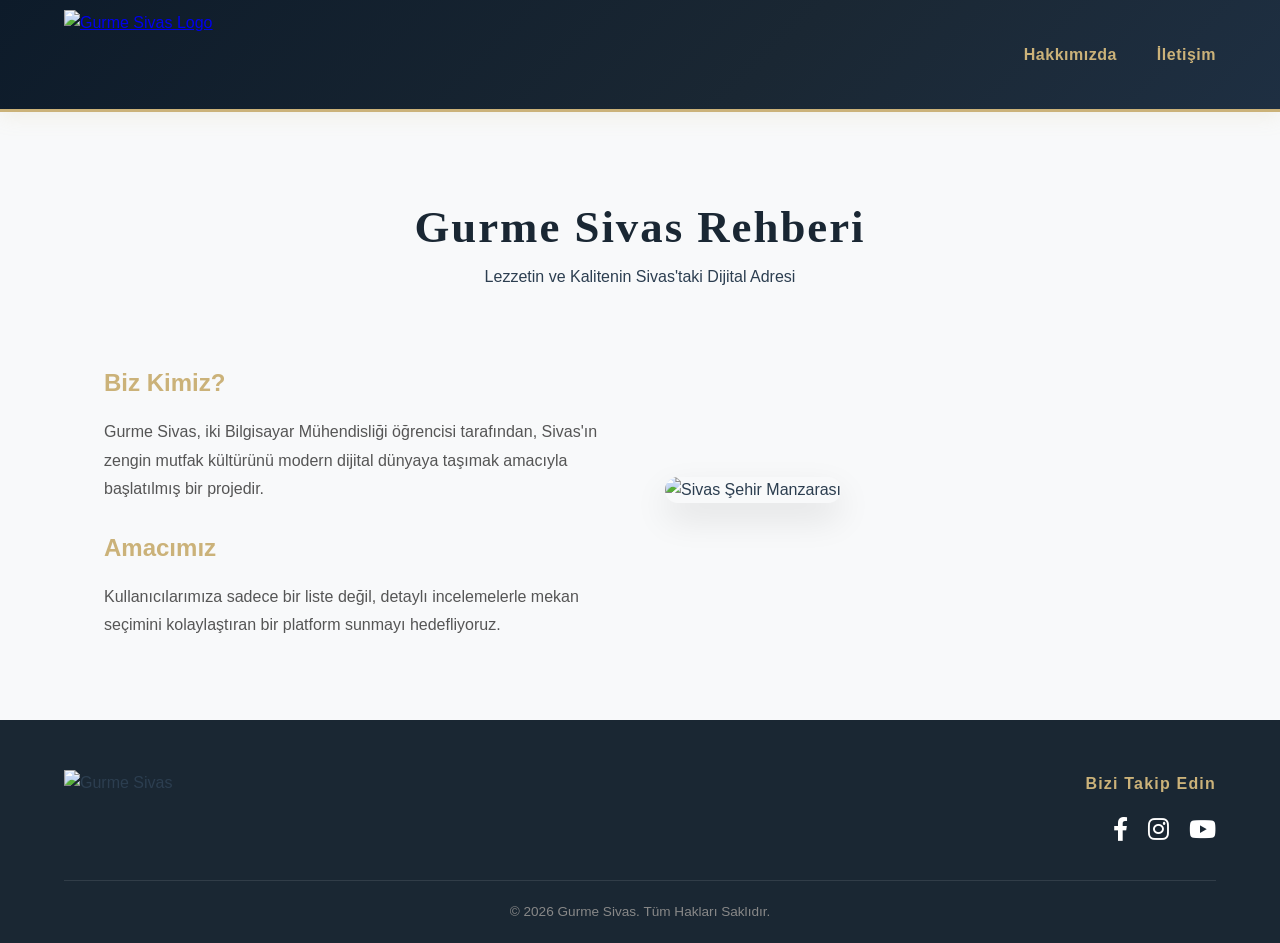
==== about.html @ ea442761 "Add files via upload" ====
<!DOCTYPE html>
<html lang="tr">
<head>
    <meta charset="UTF-8">
    <meta name="viewport" content="width=device-width, initial-scale=1.0">
    <meta name="description" content="Sivas yöresel lezzetleri ve en iyi restoran rehberi. Sivas köftesi, katmer ve madımak aşı nerede yenir keşfedin.">
    <link rel="icon" href="data:,">
    <title>Hakkımızda | Gurme Sivas</title>
    <link rel="stylesheet" href="https://cdnjs.cloudflare.com/ajax/libs/font-awesome/6.0.0/css/all.min.css">
    <link rel="stylesheet" href="style.css">
</head>
<body>

    <a href="#main" class="skip-link">Ana İçeriğe Atla</a>

    <header></header>

    <main id="main">
        <section class="about-container">
            <div class="about-header">
                <h1>Gurme Sivas Rehberi</h1>
                <p>Lezzetin ve Kalitenin Sivas'taki Dijital Adresi</p>
            </div>

            <div class="about-content">
                <div class="about-text">
                    <h2>Biz Kimiz?</h2>
                    <p>
                        Gurme Sivas, iki Bilgisayar Mühendisliği öğrencisi tarafından, Sivas'ın zengin mutfak kültürünü
                        modern dijital dünyaya taşımak amacıyla başlatılmış bir projedir.
                    </p>
                    <h2>Amacımız</h2>
                    <p>
                        Kullanıcılarımıza sadece bir liste değil, detaylı incelemelerle mekan seçimini kolaylaştıran bir platform sunmayı hedefliyoruz.
                    </p>
                </div>
                <div class="about-image">
                    <img src="assets/images/sivas-manzara.webp" alt="Sivas Şehir Manzarası" loading="lazy">
                </div>
            </div>
        </section>
    </main>

    <footer></footer>

    <script src="header.js"></script>
    <script src="footer.js"></script>
</body>
</html>
---- style.css ----
/* Temel sıfırlamalar (Farklı tarayıcılarda site kaymasın diye) */
* {
    margin: 0;
    padding: 0;
    box-sizing: border-box;
}

body {
    font-family: 'Inter', -apple-system, BlinkMacSystemFont, "Segoe UI", Roboto, sans-serif; /* Modern ve okunaklı font seçimi */
    background-color: #f8f9fa;
    color: #2c3e50;
    line-height: 1.6;
    display: flex;
    flex-direction: column;
    min-height: 100vh; /* İçerik az olsa bile footer hep en altta kalsın diye */
}

/* Üst Menü Tasarımı */
header {
    background: linear-gradient(135deg, #0d1b2a 0%, #1a2733 60%, #1e2f42 100%);
    border-bottom: 3px solid #cbb279;
    padding: 0.6rem 5%;
    position: sticky; /* Kullanıcı aşağı kaydırsa da menü hep tepede kalsın */
    top: 0;
    z-index: 1000;
    box-shadow: 0 4px 20px rgba(203, 178, 121, 0.15);
}

nav {
    display: flex;
    justify-content: space-between; /* Logo sola, menü linkleri sağa yaslansın */
    align-items: center;
    max-width: 1200px;
    margin: 0 auto;
}

.logo img {
    height: 90px;
    width: auto;
    display: block;
    transition: transform 0.3s ease; /* Hover animesi için ufak bir gecikme */
}

    .logo img:hover {
        transform: scale(1.05); /* Üzerine gelince hafif büyüme efekti */
    }

nav ul {
    display: flex;
    list-style: none;
    gap: 2.5rem;
}

    nav ul li a {
        text-decoration: none;
        color: #cbb279;
        font-weight: 600;
        font-size: 1rem;
        letter-spacing: 0.5px;
        transition: color 0.3s ease;
        position: relative;
    }

        /* Linklerin altına hover olunca soldan sağa kayan çizgi efekti */
        nav ul li a::after {
            content: '';
            position: absolute;
            bottom: -4px;
            left: 0;
            width: 0;
            height: 2px;
            background: #cbb279;
            transition: width 0.3s ease;
        }

        nav ul li a:hover {
            color: #ffffff;
        }

            nav ul li a:hover::after {
                width: 100%;
                background: #ffffff;
            }

/* Ana Sayfa Karşılama Alanı (Hero) */
.hero {
    position: relative;
    height: 400px;
    background-image: url('assets/images/hero-bg.webp'); /* Performans için WebP */
    background-size: cover;
    background-position: center;
    display: flex;
    align-items: center;
    justify-content: center;
    text-align: center;
    margin-bottom: 3rem;
}

.hero-overlay {
    position: absolute;
    top: 0;
    left: 0;
    width: 100%;
    height: 100%;
    background: rgba(26, 39, 51, 0.6); /* Yazıların okunabilirliğini artırmak için resmi %60 kararttık */
}

.hero-content {
    position: relative;
    z-index: 1;
    color: white;
}

    .hero-content h1 {
        font-size: 3.5rem;
        font-family: 'Times New Roman', Times, serif;
        letter-spacing: 3px;
        margin-bottom: 0.5rem;
    }

    .hero-content p {
        font-size: 1.3rem;
        color: #e0e0e0;
    }

main {
    flex: 1;
    display: flex;
    flex-direction: column;
    justify-content: flex-start;
    align-items: center;
    width: 100%;
    max-width: 1200px;
    margin: 0 auto;
    padding: 20px 5%;
}

/* --- ARAMA VE FİLTRE ÇUBUĞU KISMI --- */
.action-bar {
    display: flex;
    justify-content: space-between; /* Filtreler ile aramayı birbirinden ayırıp kenarlara ittik */
    align-items: center;
    width: 100%;
    margin-top: -40px;
    margin-bottom: 2rem;
    position: relative;
    z-index: 10;
    gap: 20px;
}

.filter-pills {
    display: flex;
    justify-content: flex-start;
    align-items: center;
    gap: 10px;
    flex-wrap: nowrap; /* Diğer butonu alta düşmesin diye nowrap verdik */
}

.filter-btn {
    background: white;
    color: #1a2733;
    border: 1px solid #ddd;
    padding: 10px 16px;
    border-radius: 30px;
    font-size: 0.95rem;
    font-weight: 600;
    cursor: pointer;
    box-shadow: 0 4px 10px rgba(0,0,0,0.08);
    transition: all 0.3s ease;
    display: flex;
    align-items: center;
    gap: 6px;
    white-space: nowrap; /* Butonların içindeki yazılar iki satıra bölünmesin */
}

    .filter-btn.active {
        background-color: #1a2733;
        color: white;
        border-color: #1a2733;
    }

.search-container {
    position: relative;
    width: 280px;
    flex-shrink: 0; /* Sayfa daralınca arama kutusu yamulmasın diye eklendi */
}

    .search-container i {
        position: absolute;
        left: 15px;
        top: 50%;
        transform: translateY(-50%);
        color: #6c757d;
        font-size: 1rem;
    }

#searchInput {
    width: 100%;
    padding: 12px 15px 12px 40px;
    border-radius: 25px;
    border: 1px solid #ddd;
    font-size: 0.95rem;
    background-color: white;
    box-shadow: 0 4px 10px rgba(0,0,0,0.08);
    outline: none;
    transition: all 0.3s ease;
    font-family: inherit;
}

    #searchInput:focus {
        border-color: #cbb279;
        box-shadow: 0 4px 15px rgba(203, 178, 121, 0.2);
    }

/* Grid yapısı (Masaüstünde yan yana 3 tane kart çıkacak şekilde ayarladık) */
#restaurant-grid {
    display: grid;
    grid-template-columns: repeat(3, 1fr);
    gap: 2rem;
    width: 100%;
}

/* MOBİL VE TABLET UYUM KISMI (Responsive Tasarım) */
@media (max-width: 1024px) {
    .action-bar {
        flex-wrap: wrap; /* Tablette arama kutusuyla butonlar sığmazsa alt alta geçsinler */
        justify-content: center;
    }

    .filter-pills {
        flex-wrap: wrap;
        justify-content: center;
    }

    #restaurant-grid {
        grid-template-columns: repeat(2, 1fr); /* Tablette kartları 2'li sıraya çevirdik */
    }
}

@media (max-width: 768px) {
    #restaurant-grid {
        grid-template-columns: 1fr; /* Telefonlarda mecbur tekli sıraya geçiyoruz */
    }

    .action-bar {
        margin-top: -20px;
    }

    .search-container {
        width: 100%; /* Telefonda arama kutusu ekranı tam kaplasın ki rahat basılsın */
    }

    /* Mobil ekranda detay sayfasındaki kutuların etrafındaki gereksiz devasa boşlukları sildik */
    #detay-icerik {
        margin: 20px auto;
        padding: 15px;
    }

    .harita-cerceve {
        margin: 20px auto;
        padding: 10px;
    }
}

/* Restoran Kartlarının Tasarımı */
.card {
    background: white;
    border-radius: 16px;
    overflow: hidden;
    box-shadow: 0 8px 20px rgba(0,0,0,0.06);
    transition: transform 0.3s ease;
    border: 1px solid #f0f0f0;
    position: relative;
    display: flex;
    flex-direction: column;
}

    .card:hover {
        transform: translateY(-8px); /* Üstüne fareyle gelince kart hafif havaya kalkıyor */
    }

.card-img {
    width: 100%;
    height: 230px;
    object-fit: cover; /* Resimler bozulmadan kutuya otursun diye */
}

.card-body {
    padding: 1.5rem;
    display: flex;
    justify-content: space-between;
    align-items: center;
    flex-grow: 1;
}

.card-info {
    flex: 1;
    padding-right: 10px;
}

    .card-info h3 {
        font-size: 1.25rem;
        color: #1a2733;
        margin-bottom: 6px;
    }

    .card-info p {
        font-size: 0.9rem;
        color: #6c757d;
    }

.btn-kesfet {
    background: transparent;
    color: #cbb279;
    border: 2px solid #cbb279;
    padding: 8px 18px;
    border-radius: 25px;
    font-size: 0.85rem;
    font-weight: bold;
    cursor: pointer;
    transition: all 0.3s ease;
    margin: 0;
}

    .btn-kesfet:hover {
        background: #cbb279;
        color: white;
    }

.btn-back {
    background: transparent;
    color: #cbb279;
    border: 2px solid #cbb279;
    padding: 8px 18px;
    border-radius: 25px;
    font-size: 0.85rem;
    font-weight: bold;
    cursor: pointer;
    transition: all 0.3s ease;
    margin: 0;
    text-decoration: none;
    display: inline-block;
}

    .btn-back:hover {
        background: #cbb279;
        color: white;
    }

.puan-etiketi {
    position: absolute;
    top: 15px;
    right: 15px;
    background-color: white;
    color: #1a2733;
    padding: 6px 12px;
    border-radius: 10px;
    font-weight: 800;
    font-size: 0.9rem;
    box-shadow: 0 4px 10px rgba(0,0,0,0.15);
}

/* Footer (Alt Bilgi) Alanı */
footer {
    background-color: #1a2733;
    padding: 50px 5% 20px 5%; /* Header ile aynı hizaya gelsin diye paddingleri eşitledik */
    width: 100%;
}

.footer-container {
    max-width: 1200px;
    margin: 0 auto;
    display: flex;
    flex-wrap: wrap;
    justify-content: space-between;
    align-items: center;
}

.footer-logo {
    display: flex;
    align-items: center;
}

    .footer-logo img {
        height: 80px;
        width: auto;
        display: block;
        transition: transform 0.3s ease;
    }

        .footer-logo img:hover {
            transform: scale(1.05);
        }

.footer-social {
    display: flex;
    flex-direction: column;
    align-items: flex-end;
}

    .footer-social h4 {
        color: #cbb279;
        margin-bottom: 15px;
        font-size: 1rem;
        letter-spacing: 1.2px;
    }

.social-icons {
    display: flex;
    gap: 20px;
}

    .social-icons a {
        color: white;
        font-size: 1.5rem;
        transition: 0.3s ease;
    }

        .social-icons a:hover {
            color: #cbb279;
        }

.footer-bottom {
    flex-basis: 100%; /* Bütün satırı kaplasın ki logoların altına itilsin */
    text-align: center;
    margin-top: 30px;
    padding-top: 20px;
    border-top: 1px solid rgba(255, 255, 255, 0.1);
}

    .footer-bottom p {
        color: #888;
        font-size: 0.85rem;
        margin: 0;
    }

/* Detay Sayfası Tasarımları */
#detay-icerik {
    max-width: 900px;
    margin: 40px auto;
    padding: 30px;
    background-color: white;
    border-radius: 20px;
    box-shadow: 0 10px 30px rgba(0,0,0,0.08);
    text-align: center;
}

.detay-img {
    width: 100%;
    max-height: 500px;
    object-fit: cover;
    border-radius: 15px;
    margin-bottom: 30px;
}

.harita-cerceve {
    width: 100%;
    max-width: 700px;
    margin: 40px auto;
    padding: 20px;
    background: white;
    border-radius: 15px;
    border: 1px solid #eee;
}

/* Hakkımızda (About) Sayfası */
.about-container {
    padding: 60px 0;
    animation: fadeIn 0.8s ease; /* Sayfa yüklenince ufak bir açılış animasyonu ekledik */
}

.about-header {
    text-align: center;
    margin-bottom: 50px;
}

    .about-header h1 {
        font-size: 2.8rem;
        color: #1a2733;
        font-family: 'Times New Roman', Times, serif;
        letter-spacing: 2px;
    }

.about-content {
    display: flex;
    gap: 50px;
    align-items: center;
    flex-wrap: wrap;
}

.about-text {
    flex: 1;
    min-width: 300px;
}

    .about-text h2 {
        color: #cbb279;
        margin-top: 25px;
        margin-bottom: 15px;
    }

    .about-text p {
        color: #555;
        line-height: 1.8;
    }

.about-image {
    flex: 1;
    min-width: 300px;
}

    .about-image img {
        width: 100%;
        border-radius: 20px;
        box-shadow: 0 15px 35px rgba(0,0,0,0.1);
    }

@keyframes fadeIn {
    from {
        opacity: 0;
        transform: translateY(20px);
    }

    to {
        opacity: 1;
        transform: translateY(0);
    }
}

/* İletişim (Contact) Sayfası */
.contact-container {
    padding: 60px 0;
    max-width: 1200px;
    margin: 0 auto;
}

.contact-header {
    text-align: center;
    margin-bottom: 50px;
}

.contact-wrapper {
    display: flex;
    gap: 60px;
    flex-wrap: wrap;
    justify-content: center;
}

.contact-info {
    flex: 1;
    min-width: 300px;
}

.info-item {
    display: flex;
    align-items: center;
    gap: 20px;
    margin-bottom: 30px;
    background: white;
    padding: 20px;
    border-radius: 15px;
    box-shadow: 0 5px 15px rgba(0,0,0,0.05);
}

    .info-item i {
        font-size: 1.5rem;
        color: #cbb279;
    }

.contact-form {
    flex: 1.5;
    min-width: 300px;
    background: white;
    padding: 40px;
    border-radius: 20px;
    box-shadow: 0 10px 30px rgba(0,0,0,0.08);
}

.contact-map {
    flex: 1.5;
    min-width: 350px;
    background: white;
    padding: 15px;
    border-radius: 20px;
    box-shadow: 0 10px 30px rgba(0,0,0,0.08);
    overflow: hidden;
    line-height: 0;
}

    .contact-map iframe {
        border-radius: 15px;
        width: 100%;
        height: 450px;
    }

/* İSTENİLEN ERİŞİLEBİLİRLİK: Atla Bağlantısı (Sadece Tab tuşuna basılınca görünür) */
.skip-link {
    position: absolute;
    top: -100px;
    left: 10px;
    background: #cbb279;
    color: white;
    padding: 10px 15px;
    z-index: 10001;
    font-weight: bold;
    border-radius: 5px;
    text-decoration: none;
    transition: top 0.3s;
}

    .skip-link:focus {
        top: 10px;
    }
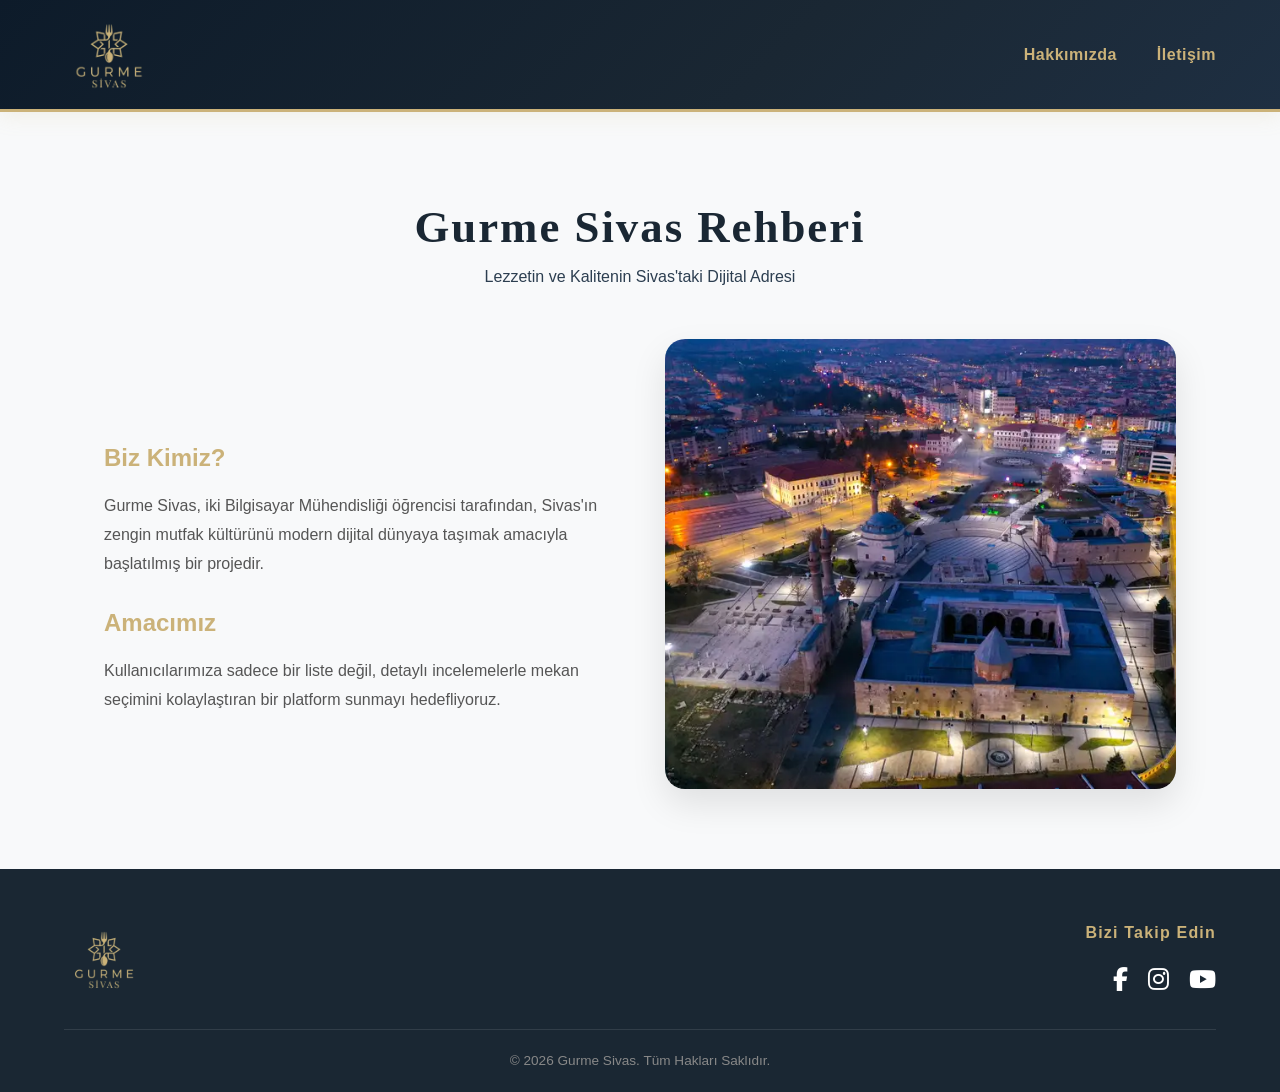
==== commit cb964988: "Update about.html" ====
--- a/about.html
+++ b/about.html
@@ -3,16 +3,25 @@
 <head>
     <meta charset="UTF-8">
     <meta name="viewport" content="width=device-width, initial-scale=1.0">
-    <meta name="description" content="Sivas yöresel lezzetleri ve en iyi restoran rehberi. Sivas köftesi, katmer ve madımak aşı nerede yenir keşfedin.">
+    <meta name="description" content="Gurme Sivas hakkında bilgi edinin. Sivas'ın zengin mutfak kültürünü dijital dünyaya taşıyan proje ekibimizi tanıyın.">
     <link rel="icon" href="data:,">
     <title>Hakkımızda | Gurme Sivas</title>
-    <link rel="stylesheet" href="https://cdnjs.cloudflare.com/ajax/libs/font-awesome/6.0.0/css/all.min.css">
+
     <link rel="stylesheet" href="style.css">
+
+    <!-- Font Awesome async - render-blocking engellendi -->
+    <link rel="preconnect" href="https://cdnjs.cloudflare.com" crossorigin>
+    <link rel="preload"
+          href="https://cdnjs.cloudflare.com/ajax/libs/font-awesome/6.4.0/css/all.min.css"
+          as="style"
+          onload="this.onload=null;this.rel='stylesheet'">
+    <noscript>
+        <link rel="stylesheet" href="https://cdnjs.cloudflare.com/ajax/libs/font-awesome/6.4.0/css/all.min.css">
+    </noscript>
 </head>
 <body>
 
     <a href="#main" class="skip-link">Ana İçeriğe Atla</a>
-
     <header></header>
 
     <main id="main">
@@ -21,7 +30,6 @@
                 <h1>Gurme Sivas Rehberi</h1>
                 <p>Lezzetin ve Kalitenin Sivas'taki Dijital Adresi</p>
             </div>
-
             <div class="about-content">
                 <div class="about-text">
                     <h2>Biz Kimiz?</h2>
@@ -31,11 +39,16 @@
                     </p>
                     <h2>Amacımız</h2>
                     <p>
-                        Kullanıcılarımıza sadece bir liste değil, detaylı incelemelerle mekan seçimini kolaylaştıran bir platform sunmayı hedefliyoruz.
+                        Kullanıcılarımıza sadece bir liste değil, detaylı incelemelerle mekan seçimini kolaylaştıran
+                        bir platform sunmayı hedefliyoruz.
                     </p>
                 </div>
                 <div class="about-image">
-                    <img src="assets/images/sivas-manzara.webp" alt="Sivas Şehir Manzarası" loading="lazy">
+                    <!-- width/height ile CLS koruması; loading="lazy" above-fold değil -->
+                    <img src="assets/images/sivas-manzara.webp"
+                         alt="Sivas Şehir Manzarası"
+                         width="600" height="450"
+                         loading="lazy">
                 </div>
             </div>
         </section>
@@ -43,7 +56,7 @@
 
     <footer></footer>
 
-    <script src="header.js"></script>
-    <script src="footer.js"></script>
+    <script src="header.js" defer></script>
+    <script src="footer.js" defer></script>
 </body>
-</html>+</html>
--- a/style.css
+++ b/style.css
@@ -3,6 +3,19 @@
     margin: 0;
     padding: 0;
     box-sizing: border-box;
+}
+
+/*
+    [GÜNCELLEME #3 - FONT DISPLAY]
+    Eğer ileride Google Fonts veya harici bir @font-face eklenirse,
+    font yüklenene kadar metnin görünmez olması (FOIT) engellensin.
+    Sistem fontlarına fallback sırasında da geçerlidir.
+    Bu kural var olan @font-face tanımlarını ezmez, yoksa hazır olarak bekler.
+*/
+@font-face {
+    font-family: 'Inter';
+    font-display: swap;
+    src: local('Inter');
 }
 
 body {
@@ -39,6 +52,15 @@
     width: auto;
     display: block;
     transition: transform 0.3s ease; /* Hover animesi için ufak bir gecikme */
+    /*
+        [GÜNCELLEME #2 - CLS]
+        width ve height değerleri CSS'te de belirtildi. Bu, tarayıcının
+        resim yüklenmeden önce alanı rezerve etmesini sağlar ve logo
+        yüklenirken layout'un kaymasını (CLS) önler.
+        HTML'deki img etiketine de width="90" height="90" eklemek en iyi pratiktir.
+    */
+    width: 90px;
+    aspect-ratio: 1 / 1;
 }
 
     .logo img:hover {
@@ -83,17 +105,43 @@
             }
 
 /* Ana Sayfa Karşılama Alanı (Hero) */
+/* Masaüstü ve genel ayar (Büyük resim) */
 .hero {
     position: relative;
     height: 400px;
-    background-image: url('assets/images/hero-bg.webp'); /* Performans için WebP */
+    /*
+        [GÜNCELLEME #1 - CLS + LCP]
+        min-height: Resim yüklenmeden önce alan rezerve edilir, CLS sıfırlanır.
+        will-change: browser'a bu alanın compositor layer'ında tutulmasını söyler (LCP hızlanır).
+        background-size/position orijinal değerleri korundu.
+    */
+    min-height: 400px;
+    will-change: auto; /* Sadece ilk yükleme için fayda sağlar, animasyon yoksa auto idealdir */
+    background-image: url('assets/images/hero-bg.webp');
     background-size: cover;
     background-position: center;
+    /*
+        [GÜNCELLEME #1 - LCP]
+        content-visibility: auto → ekran dışı alanların render'ını erteler,
+        hero görünür alanda olduğu için buraya koyulmadı (LCP'ye zarar verir).
+        Bunun yerine background-repeat: no-repeat ile gereksiz tile işlemi engellendi.
+    */
+    background-repeat: no-repeat;
     display: flex;
     align-items: center;
     justify-content: center;
     text-align: center;
     margin-bottom: 3rem;
+}
+
+/* Mobil Performans Sihirbazı */
+@media (max-width: 768px) {
+    .hero {
+        background-image: url('assets/images/hero-bg-mobile.webp');
+        height: 300px; /* Mobilde biraz daha kibar dursun */
+        /* [GÜNCELLEME #1 - CLS] Mobilde de alan rezervasyonu */
+        min-height: 300px;
+    }
 }
 
 .hero-overlay {
@@ -279,10 +327,30 @@
         transform: translateY(-8px); /* Üstüne fareyle gelince kart hafif havaya kalkıyor */
     }
 
+/*
+    [GÜNCELLEME #2 - CLS] Kart resimlerine aspect-ratio ve bir img-container wrapper
+    düşünülmüş yapısı eklendi. height zaten 230px ile sabitlenmiş olsa da,
+    aspect-ratio + width:100% kombinasyonu JavaScript ile dinamik eklenen kartlarda
+    resim yüklenmeden önce doğru alanı rezerve eder ve CLS'yi sıfırlar.
+*/
+.card-img-container {
+    width: 100%;
+    aspect-ratio: 16 / 9;
+    overflow: hidden;
+    background-color: #f0f0f0; /* Resim yüklenmeden önce gri placeholder */
+    flex-shrink: 0;
+}
+
 .card-img {
     width: 100%;
     height: 230px;
     object-fit: cover; /* Resimler bozulmadan kutuya otursun diye */
+    /*
+        [GÜNCELLEME #2 - CLS]
+        display:block → inline img'lerin altındaki boşluk (descender gap) kaldırıldı.
+        Bu küçük ama Lighthouse'un yakaladığı bir CLS kaynağıdır.
+    */
+    display: block;
 }
 
 .card-body {
@@ -386,6 +454,8 @@
         width: auto;
         display: block;
         transition: transform 0.3s ease;
+        /* [GÜNCELLEME #2 - CLS] Footer logosuna da alan rezervasyonu */
+        aspect-ratio: auto 80 / 80;
     }
 
         .footer-logo img:hover {
@@ -451,6 +521,9 @@
     object-fit: cover;
     border-radius: 15px;
     margin-bottom: 30px;
+    /* [GÜNCELLEME #2 - CLS] Detay sayfası resmine de display:block ve aspect-ratio */
+    display: block;
+    aspect-ratio: 16 / 9;
 }
 
 .harita-cerceve {
@@ -513,6 +586,10 @@
         width: 100%;
         border-radius: 20px;
         box-shadow: 0 15px 35px rgba(0,0,0,0.1);
+        /* [GÜNCELLEME #2 - CLS] About sayfası resimleri için de CLS koruması */
+        display: block;
+        aspect-ratio: 4 / 3;
+        object-fit: cover;
     }
 
 @keyframes fadeIn {
